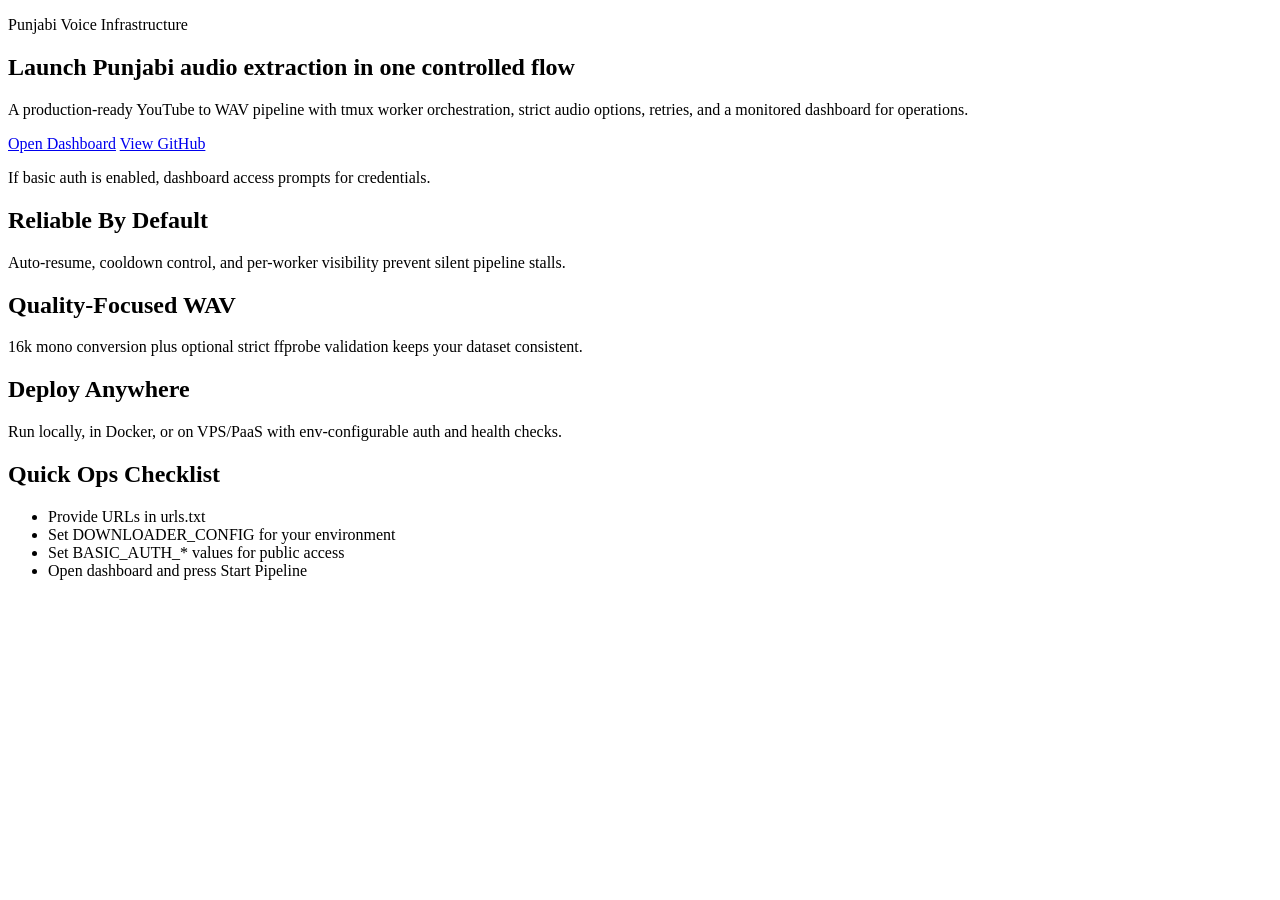
==== web/landing.html @ e0e5cf4e "feat: add deployable launch UI with landing and basic auth" ====
<!doctype html>
<html lang="en">
<head>
  <meta charset="utf-8">
  <meta name="viewport" content="width=device-width, initial-scale=1">
  <title>Punjabi Downloader | Home</title>
  <link rel="preconnect" href="https://fonts.googleapis.com">
  <link rel="preconnect" href="https://fonts.gstatic.com" crossorigin>
  <link href="https://fonts.googleapis.com/css2?family=Sora:wght@400;500;600;700;800&family=JetBrains+Mono:wght@400;500;700&display=swap" rel="stylesheet">
  <link rel="stylesheet" href="/styles.css">
</head>
<body class="landing-body">
  <div class="landing-noise"></div>
  <main class="landing-wrap">
    <section class="landing-hero">
      <p class="landing-chip">Punjabi Voice Infrastructure</p>
      <h1>Launch Punjabi audio extraction in one controlled flow</h1>
      <p class="landing-sub">
        A production-ready YouTube to WAV pipeline with tmux worker orchestration,
        strict audio options, retries, and a monitored dashboard for operations.
      </p>
      <div class="landing-actions">
        <a class="btn primary" href="/dashboard">Open Dashboard</a>
        <a class="btn ghost" href="https://github.com/bhriguv/punjabi-downloader-web" target="_blank" rel="noreferrer">View GitHub</a>
      </div>
      <p class="landing-note">
        If basic auth is enabled, dashboard access prompts for credentials.
      </p>
    </section>

    <section class="landing-grid">
      <article class="landing-card">
        <h2>Reliable By Default</h2>
        <p>Auto-resume, cooldown control, and per-worker visibility prevent silent pipeline stalls.</p>
      </article>
      <article class="landing-card">
        <h2>Quality-Focused WAV</h2>
        <p>16k mono conversion plus optional strict ffprobe validation keeps your dataset consistent.</p>
      </article>
      <article class="landing-card">
        <h2>Deploy Anywhere</h2>
        <p>Run locally, in Docker, or on VPS/PaaS with env-configurable auth and health checks.</p>
      </article>
    </section>

    <section class="landing-status">
      <h2>Quick Ops Checklist</h2>
      <ul>
        <li>Provide URLs in urls.txt</li>
        <li>Set DOWNLOADER_CONFIG for your environment</li>
        <li>Set BASIC_AUTH_* values for public access</li>
        <li>Open dashboard and press Start Pipeline</li>
      </ul>
    </section>
  </main>
</body>
</html>
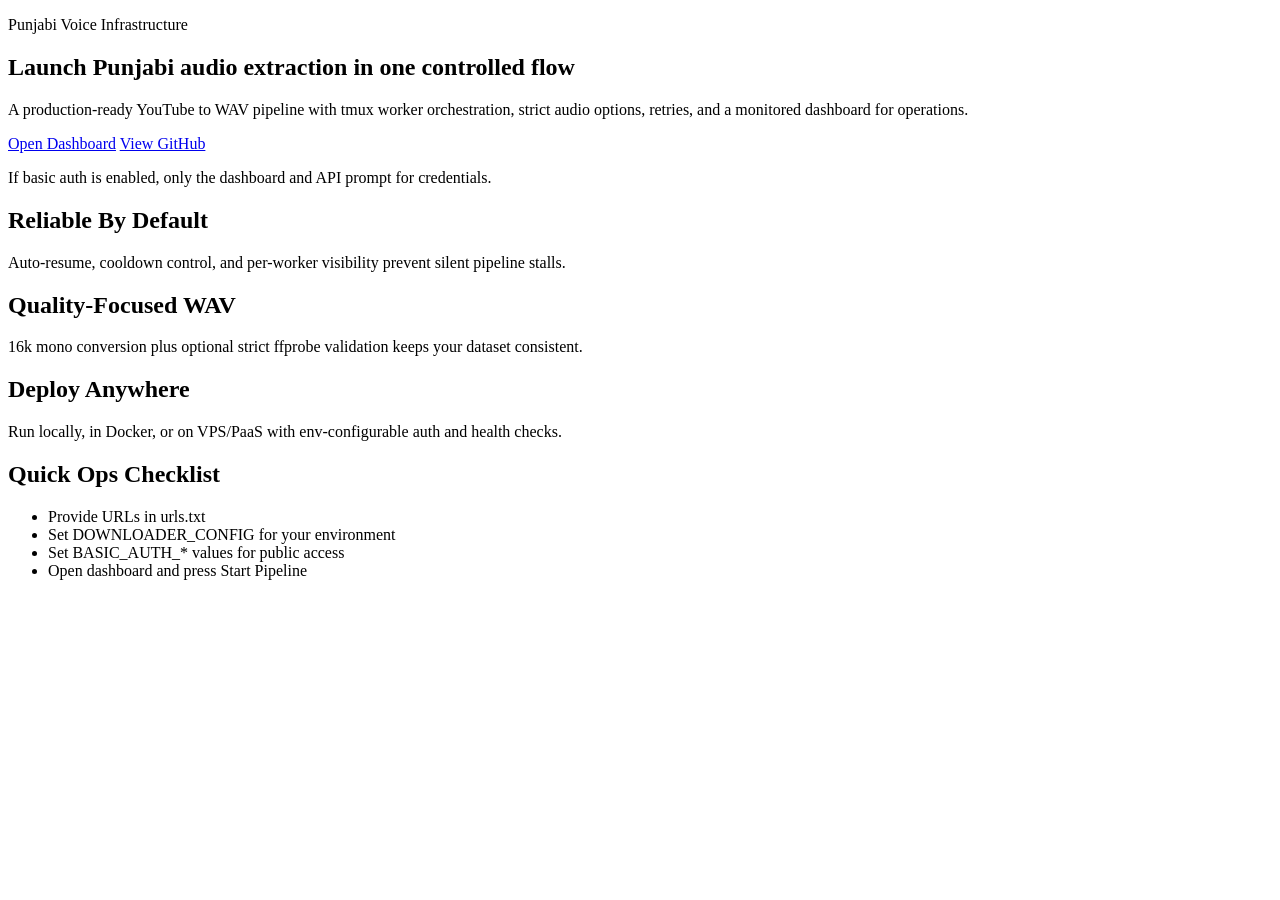
==== commit 28f7b272: "docs: clarify landing page auth note" ====
--- a/web/landing.html
+++ b/web/landing.html
@@ -24,7 +24,7 @@
         <a class="btn ghost" href="https://github.com/bhriguv/punjabi-downloader-web" target="_blank" rel="noreferrer">View GitHub</a>
       </div>
       <p class="landing-note">
-        If basic auth is enabled, dashboard access prompts for credentials.
+        If basic auth is enabled, only the dashboard and API prompt for credentials.
       </p>
     </section>
 
